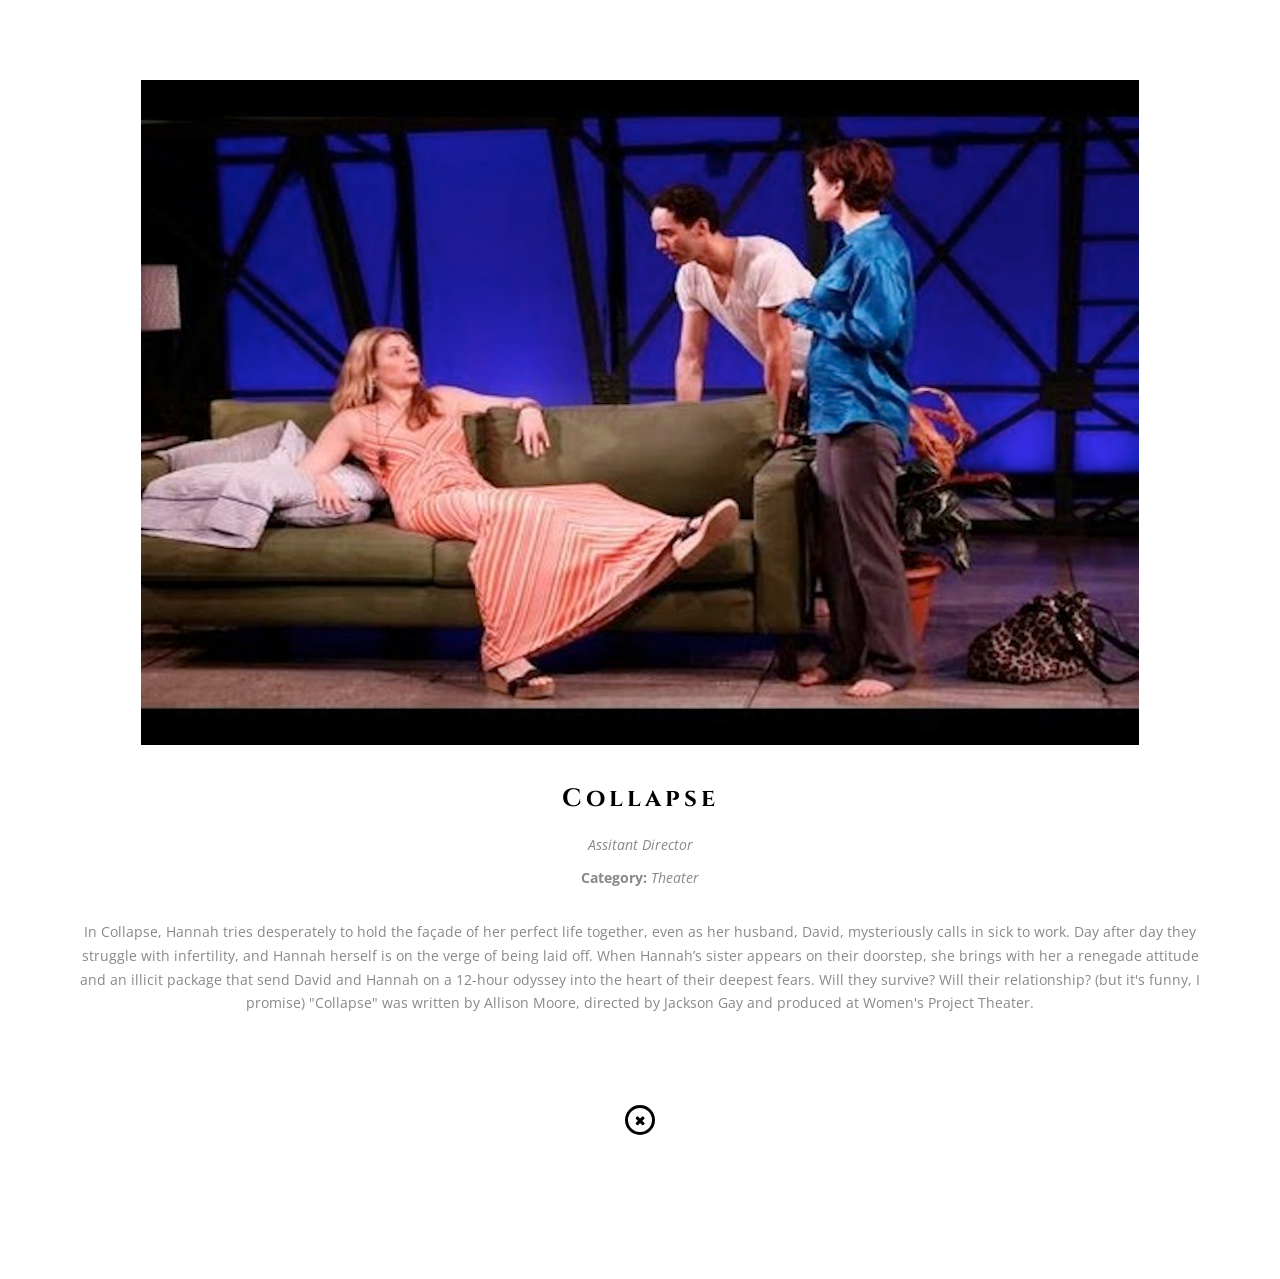
==== collapse.html @ bfcdad28 "finished project pages" ====
<!DOCTYPE html>
<html lang="en">
    <head>
        <meta http-equiv="content-type" content="text/html; charset=UTF-8">
        <meta charset="utf-8">
        <title>Rebecca Poulson - Collapse</title>
        <meta name="viewport" content="width=device-width, initial-scale=1.0">
        <meta name="description" content="">
        <meta name="author" content="">
    
        <!-- Le styles -->
        <link href="css/bootstrap.min.css" rel="stylesheet">
        <link href="css/font-awesome.min.css" rel="stylesheet">
        <link href="css/owl.carousel.css" rel="stylesheet">
        <link href="css/prettyPhoto.css" rel="stylesheet">
        <link href="css/style.css" rel="stylesheet">
        <link href='http://fonts.googleapis.com/css?family=Cinzel:400,900,700' rel='stylesheet' type='text/css'>
        <link href='http://fonts.googleapis.com/css?family=Open+Sans:400,300,300italic,400italic,700,700italic,600italic,600&amp;subset=latin,greek-ext,cyrillic-ext,greek,vietnamese,cyrillic' rel='stylesheet' type='text/css'>
        <!-- HTML5 shim, for IE6-8 support of HTML5 elements -->
        <!--[if lt IE 9]>
          <script src="http://html5shim.googlecode.com/svn/trunk/html5.js"></script>
        <![endif]-->
    
        <!-- Fav and touch icons -->
        <link rel="apple-touch-icon-precomposed" sizes="144x144" href="http://twitter.github.com/bootstrap/assets/ico/apple-touch-icon-144-precomposed.png">
        <link rel="apple-touch-icon-precomposed" sizes="114x114" href="http://twitter.github.com/bootstrap/assets/ico/apple-touch-icon-114-precomposed.png">
        <link rel="apple-touch-icon-precomposed" sizes="72x72" href="http://twitter.github.com/bootstrap/assets/ico/apple-touch-icon-72-precomposed.png">
        <link rel="apple-touch-icon-precomposed" href="http://twitter.github.com/bootstrap/assets/ico/apple-touch-icon-57-precomposed.png">
        <link rel="shortcut icon" href="images/favicon.png"><!--favicon image-->
    </head>

    <body>
        <div class="worksajax clearfix">
            <div class="content align-center clearfix">
                <div class="container work-content">
                    <div class="slider">
                        <div class="slide"><img alt="" src="images/collapsebig.jpg">
                        <!--the above photo was taken by Sara Krulwich for The New York Times -->
                        </div>
                    </div><!--/.slider-->
                    <div class="spacing40"></div>
                    <h3 class="port-title">Collapse</h3>
                    <p><i>Assitant Director</i></p>
                    <p><strong>Category:</strong> <i>Theater</i></p>
                    <div class="spacing20"></div>
                    <p>In Collapse, Hannah tries desperately to hold the façade of her perfect life together, even as her husband, David, mysteriously calls in sick to work. Day after day they struggle with infertility, and Hannah herself is on the verge of being laid off. When Hannah’s sister appears on their doorstep, she brings with her a renegade attitude and an illicit package that send David and Hannah on a 12-hour odyssey into the heart of their deepest fears. Will they survive? Will their relationship? (but it's funny, I promise) "Collapse" was written by Allison Moore, directed by Jackson Gay and produced at Women's Project Theater.</p>

                    <div class="spacing40"></div>
                    <div class="spacing40"></div>
                    <a class="close"><i class="fa fa-times"></i></a>
                </div><!--/.container-->
                <div class="spacing40"></div>
                
            </div>
        </div><!--/.worksajax-->

    <!-- Le javascript
    ================================================== -->
    <!-- Placed at the end of the document so the pages load faster -->
    <script type="text/javascript" src="js/modernizr.js"></script>
    <script type="text/javascript" src="js/jquery.js"></script>
    <script type="text/javascript" src="https://maps.google.com/maps/api/js?sensor=true"></script>
    <script type="text/javascript" src="js/jquery.ui.map.js"></script>
    <script type="text/javascript" src="js/jquery.easing.js"></script>
    <script type="text/javascript" src="js/jquery.imagesloaded.min.js"></script>
    <script type="text/javascript" src="js/bootstrap.min.js"></script> 
    <script type="text/javascript" src="js/isotope.pkgd.js"></script>
    <script type="text/javascript" src="js/jquery.fitvids.js"></script>
    <script type="text/javascript" src="js/contact.js"></script>
    <script type="text/javascript" src="js/jquery.prettyPhoto.js"></script>
    <script type="text/javascript" src="js/owl.carousel.js"></script>
    <script type="text/javascript" src="js/jquery.imagesloaded.min.js"></script>
    <script type="text/javascript" src="js/jquery.nav.js"></script>
    <script type="text/javascript" src="js/jquery.scrollTo.js"></script>
    <script type="text/javascript" src="js/jquery.sticky.js"></script>
    <script type="text/javascript" src="js/ticker.js"></script>
    <script type="text/javascript" src="js/script.js"></script>
    
    </body>
</html>
---- css/prettyPhoto.css ----
div.pp_default .pp_top,div.pp_default .pp_top .pp_middle,div.pp_default .pp_top .pp_left,div.pp_default .pp_top .pp_right,div.pp_default .pp_bottom,div.pp_default .pp_bottom .pp_left,div.pp_default .pp_bottom .pp_middle,div.pp_default .pp_bottom .pp_right{height:13px}
div.pp_default .pp_top .pp_left{background:url(../images/prettyPhoto/default/sprite.png) -78px -93px no-repeat}
div.pp_default .pp_top .pp_middle{background:url(../images/prettyPhoto/default/sprite_x.png) top left repeat-x}
div.pp_default .pp_top .pp_right{background:url(../images/prettyPhoto/default/sprite.png) -112px -93px no-repeat}
div.pp_default .pp_content .ppt{color:#f8f8f8}
div.pp_default .pp_content_container .pp_left{background:url(../images/prettyPhoto/default/sprite_y.png) -7px 0 repeat-y;padding-left:13px}
div.pp_default .pp_content_container .pp_right{background:url(../images/prettyPhoto/default/sprite_y.png) top right repeat-y;padding-right:13px}
div.pp_default .pp_next:hover{background:url(../images/prettyPhoto/default/sprite_next.png) center right no-repeat;cursor:pointer}
div.pp_default .pp_previous:hover{background:url(../images/prettyPhoto/default/sprite_prev.png) center left no-repeat;cursor:pointer}
div.pp_default .pp_expand{background:url(../images/prettyPhoto/default/sprite.png) 0 -29px no-repeat;cursor:pointer;width:28px;height:28px}
div.pp_default .pp_expand:hover{background:url(../images/prettyPhoto/default/sprite.png) 0 -56px no-repeat;cursor:pointer}
div.pp_default .pp_contract{background:url(../images/prettyPhoto/default/sprite.png) 0 -84px no-repeat;cursor:pointer;width:28px;height:28px}
div.pp_default .pp_contract:hover{background:url(../images/prettyPhoto/default/sprite.png) 0 -113px no-repeat;cursor:pointer}
div.pp_default .pp_close{width:30px;height:30px;background:url(../images/prettyPhoto/default/sprite.png) 2px 1px no-repeat;cursor:pointer}
div.pp_default .pp_gallery ul li a{background:url(../images/prettyPhoto/default/default_thumb.png) center center #f8f8f8;border:1px solid #aaa}
div.pp_default .pp_social{margin-top:7px}
div.pp_default .pp_gallery a.pp_arrow_previous,div.pp_default .pp_gallery a.pp_arrow_next{position:static;left:auto}
div.pp_default .pp_nav .pp_play,div.pp_default .pp_nav .pp_pause{background:url(../images/prettyPhoto/default/sprite.png) -51px 1px no-repeat;height:30px;width:30px}
div.pp_default .pp_nav .pp_pause{background-position:-51px -29px}
div.pp_default a.pp_arrow_previous,div.pp_default a.pp_arrow_next{background:url(../images/prettyPhoto/default/sprite.png) -31px -3px no-repeat;height:20px;width:20px;margin:4px 0 0}
div.pp_default a.pp_arrow_next{left:52px;background-position:-82px -3px}
div.pp_default .pp_content_container .pp_details{margin-top:5px}
div.pp_default .pp_nav{clear:none;height:30px;width:110px;position:relative}
div.pp_default .pp_nav .currentTextHolder{font-family:Georgia;font-style:italic;color:#999;font-size:11px;left:75px;line-height:25px;position:absolute;top:2px;margin:0;padding:0 0 0 10px}
div.pp_default .pp_close:hover,div.pp_default .pp_nav .pp_play:hover,div.pp_default .pp_nav .pp_pause:hover,div.pp_default .pp_arrow_next:hover,div.pp_default .pp_arrow_previous:hover{opacity:0.7}
div.pp_default .pp_description{font-size:11px;font-weight:700;line-height:14px;margin:5px 50px 5px 0}
div.pp_default .pp_bottom .pp_left{background:url(../images/prettyPhoto/default/sprite.png) -78px -127px no-repeat}
div.pp_default .pp_bottom .pp_middle{background:url(../images/prettyPhoto/default/sprite_x.png) bottom left repeat-x}
div.pp_default .pp_bottom .pp_right{background:url(../images/prettyPhoto/default/sprite.png) -112px -127px no-repeat}
div.pp_default .pp_loaderIcon{background:url(../images/prettyPhoto/default/loader.gif) center center no-repeat}
div.light_rounded .pp_top .pp_left{background:url(../images/prettyPhoto/light_rounded/sprite.png) -88px -53px no-repeat}
div.light_rounded .pp_top .pp_right{background:url(../images/prettyPhoto/light_rounded/sprite.png) -110px -53px no-repeat}
div.light_rounded .pp_next:hover{background:url(../images/prettyPhoto/light_rounded/btnNext.png) center right no-repeat;cursor:pointer}
div.light_rounded .pp_previous:hover{background:url(../images/prettyPhoto/light_rounded/btnPrevious.png) center left no-repeat;cursor:pointer}
div.light_rounded .pp_expand{background:url(../images/prettyPhoto/light_rounded/sprite.png) -31px -26px no-repeat;cursor:pointer}
div.light_rounded .pp_expand:hover{background:url(../images/prettyPhoto/light_rounded/sprite.png) -31px -47px no-repeat;cursor:pointer}
div.light_rounded .pp_contract{background:url(../images/prettyPhoto/light_rounded/sprite.png) 0 -26px no-repeat;cursor:pointer}
div.light_rounded .pp_contract:hover{background:url(../images/prettyPhoto/light_rounded/sprite.png) 0 -47px no-repeat;cursor:pointer}
div.light_rounded .pp_close{width:75px;height:22px;background:url(../images/prettyPhoto/light_rounded/sprite.png) -1px -1px no-repeat;cursor:pointer}
div.light_rounded .pp_nav .pp_play{background:url(../images/prettyPhoto/light_rounded/sprite.png) -1px -100px no-repeat;height:15px;width:14px}
div.light_rounded .pp_nav .pp_pause{background:url(../images/prettyPhoto/light_rounded/sprite.png) -24px -100px no-repeat;height:15px;width:14px}
div.light_rounded .pp_arrow_previous{background:url(../images/prettyPhoto/light_rounded/sprite.png) 0 -71px no-repeat}
div.light_rounded .pp_arrow_next{background:url(../images/prettyPhoto/light_rounded/sprite.png) -22px -71px no-repeat}
div.light_rounded .pp_bottom .pp_left{background:url(../images/prettyPhoto/light_rounded/sprite.png) -88px -80px no-repeat}
div.light_rounded .pp_bottom .pp_right{background:url(../images/prettyPhoto/light_rounded/sprite.png) -110px -80px no-repeat}
div.dark_rounded .pp_top .pp_left{background:url(../images/prettyPhoto/dark_rounded/sprite.png) -88px -53px no-repeat}
div.dark_rounded .pp_top .pp_right{background:url(../images/prettyPhoto/dark_rounded/sprite.png) -110px -53px no-repeat}
div.dark_rounded .pp_content_container .pp_left{background:url(../images/prettyPhoto/dark_rounded/contentPattern.png) top left repeat-y}
div.dark_rounded .pp_content_container .pp_right{background:url(../images/prettyPhoto/dark_rounded/contentPattern.png) top right repeat-y}
div.dark_rounded .pp_next:hover{background:url(../images/prettyPhoto/dark_rounded/btnNext.png) center right no-repeat;cursor:pointer}
div.dark_rounded .pp_previous:hover{background:url(../images/prettyPhoto/dark_rounded/btnPrevious.png) center left no-repeat;cursor:pointer}
div.dark_rounded .pp_expand{background:url(../images/prettyPhoto/dark_rounded/sprite.png) -31px -26px no-repeat;cursor:pointer}
div.dark_rounded .pp_expand:hover{background:url(../images/prettyPhoto/dark_rounded/sprite.png) -31px -47px no-repeat;cursor:pointer}
div.dark_rounded .pp_contract{background:url(../images/prettyPhoto/dark_rounded/sprite.png) 0 -26px no-repeat;cursor:pointer}
div.dark_rounded .pp_contract:hover{background:url(../images/prettyPhoto/dark_rounded/sprite.png) 0 -47px no-repeat;cursor:pointer}
div.dark_rounded .pp_close{width:75px;height:22px;background:url(../images/prettyPhoto/dark_rounded/sprite.png) -1px -1px no-repeat;cursor:pointer}
div.dark_rounded .pp_description{margin-right:85px;color:#fff}
div.dark_rounded .pp_nav .pp_play{background:url(../images/prettyPhoto/dark_rounded/sprite.png) -1px -100px no-repeat;height:15px;width:14px}
div.dark_rounded .pp_nav .pp_pause{background:url(../images/prettyPhoto/dark_rounded/sprite.png) -24px -100px no-repeat;height:15px;width:14px}
div.dark_rounded .pp_arrow_previous{background:url(../images/prettyPhoto/dark_rounded/sprite.png) 0 -71px no-repeat}
div.dark_rounded .pp_arrow_next{background:url(../images/prettyPhoto/dark_rounded/sprite.png) -22px -71px no-repeat}
div.dark_rounded .pp_bottom .pp_left{background:url(../images/prettyPhoto/dark_rounded/sprite.png) -88px -80px no-repeat}
div.dark_rounded .pp_bottom .pp_right{background:url(../images/prettyPhoto/dark_rounded/sprite.png) -110px -80px no-repeat}
div.dark_rounded .pp_loaderIcon{background:url(../images/prettyPhoto/dark_rounded/loader.gif) center center no-repeat}
div.dark_square .pp_left,div.dark_square .pp_middle,div.dark_square .pp_right,div.dark_square .pp_content{background:#000}
div.dark_square .pp_description{color:#fff;margin:0 85px 0 0}
div.dark_square .pp_loaderIcon{background:url(../images/prettyPhoto/dark_square/loader.gif) center center no-repeat}
div.dark_square .pp_expand{background:url(../images/prettyPhoto/dark_square/sprite.png) -31px -26px no-repeat;cursor:pointer}
div.dark_square .pp_expand:hover{background:url(../images/prettyPhoto/dark_square/sprite.png) -31px -47px no-repeat;cursor:pointer}
div.dark_square .pp_contract{background:url(../images/prettyPhoto/dark_square/sprite.png) 0 -26px no-repeat;cursor:pointer}
div.dark_square .pp_contract:hover{background:url(../images/prettyPhoto/dark_square/sprite.png) 0 -47px no-repeat;cursor:pointer}
div.dark_square .pp_close{width:75px;height:22px;background:url(../images/prettyPhoto/dark_square/sprite.png) -1px -1px no-repeat;cursor:pointer}
div.dark_square .pp_nav{clear:none}
div.dark_square .pp_nav .pp_play{background:url(../images/prettyPhoto/dark_square/sprite.png) -1px -100px no-repeat;height:15px;width:14px}
div.dark_square .pp_nav .pp_pause{background:url(../images/prettyPhoto/dark_square/sprite.png) -24px -100px no-repeat;height:15px;width:14px}
div.dark_square .pp_arrow_previous{background:url(../images/prettyPhoto/dark_square/sprite.png) 0 -71px no-repeat}
div.dark_square .pp_arrow_next{background:url(../images/prettyPhoto/dark_square/sprite.png) -22px -71px no-repeat}
div.dark_square .pp_next:hover{background:url(../images/prettyPhoto/dark_square/btnNext.png) center right no-repeat;cursor:pointer}
div.dark_square .pp_previous:hover{background:url(../images/prettyPhoto/dark_square/btnPrevious.png) center left no-repeat;cursor:pointer}
div.light_square .pp_expand{background:url(../images/prettyPhoto/light_square/sprite.png) -31px -26px no-repeat;cursor:pointer}
div.light_square .pp_expand:hover{background:url(../images/prettyPhoto/light_square/sprite.png) -31px -47px no-repeat;cursor:pointer}
div.light_square .pp_contract{background:url(../images/prettyPhoto/light_square/sprite.png) 0 -26px no-repeat;cursor:pointer}
div.light_square .pp_contract:hover{background:url(../images/prettyPhoto/light_square/sprite.png) 0 -47px no-repeat;cursor:pointer}
div.light_square .pp_close{width:75px;height:22px;background:url(../images/prettyPhoto/light_square/sprite.png) -1px -1px no-repeat;cursor:pointer}
div.light_square .pp_nav .pp_play{background:url(../images/prettyPhoto/light_square/sprite.png) -1px -100px no-repeat;height:15px;width:14px}
div.light_square .pp_nav .pp_pause{background:url(../images/prettyPhoto/light_square/sprite.png) -24px -100px no-repeat;height:15px;width:14px}
div.light_square .pp_arrow_previous{background:url(../images/prettyPhoto/light_square/sprite.png) 0 -71px no-repeat}
div.light_square .pp_arrow_next{background:url(../images/prettyPhoto/light_square/sprite.png) -22px -71px no-repeat}
div.light_square .pp_next:hover{background:url(../images/prettyPhoto/light_square/btnNext.png) center right no-repeat;cursor:pointer}
div.light_square .pp_previous:hover{background:url(../images/prettyPhoto/light_square/btnPrevious.png) center left no-repeat;cursor:pointer}
div.facebook .pp_top .pp_left{background:url(../images/prettyPhoto/facebook/sprite.png) -88px -53px no-repeat}
div.facebook .pp_top .pp_middle{background:url(../images/prettyPhoto/facebook/contentPatternTop.png) top left repeat-x}
div.facebook .pp_top .pp_right{background:url(../images/prettyPhoto/facebook/sprite.png) -110px -53px no-repeat}
div.facebook .pp_content_container .pp_left{background:url(../images/prettyPhoto/facebook/contentPatternLeft.png) top left repeat-y}
div.facebook .pp_content_container .pp_right{background:url(../images/prettyPhoto/facebook/contentPatternRight.png) top right repeat-y}
div.facebook .pp_expand{background:url(../images/prettyPhoto/facebook/sprite.png) -31px -26px no-repeat;cursor:pointer}
div.facebook .pp_expand:hover{background:url(../images/prettyPhoto/facebook/sprite.png) -31px -47px no-repeat;cursor:pointer}
div.facebook .pp_contract{background:url(../images/prettyPhoto/facebook/sprite.png) 0 -26px no-repeat;cursor:pointer}
div.facebook .pp_contract:hover{background:url(../images/prettyPhoto/facebook/sprite.png) 0 -47px no-repeat;cursor:pointer}
div.facebook .pp_close{width:22px;height:22px;background:url(../images/prettyPhoto/facebook/sprite.png) -1px -1px no-repeat;cursor:pointer}
div.facebook .pp_description{margin:0 37px 0 0}
div.facebook .pp_loaderIcon{background:url(../images/prettyPhoto/facebook/loader.gif) center center no-repeat}
div.facebook .pp_arrow_previous{background:url(../images/prettyPhoto/facebook/sprite.png) 0 -71px no-repeat;height:22px;margin-top:0;width:22px}
div.facebook .pp_arrow_previous.disabled{background-position:0 -96px;cursor:default}
div.facebook .pp_arrow_next{background:url(../images/prettyPhoto/facebook/sprite.png) -32px -71px no-repeat;height:22px;margin-top:0;width:22px}
div.facebook .pp_arrow_next.disabled{background-position:-32px -96px;cursor:default}
div.facebook .pp_nav{margin-top:0}
div.facebook .pp_nav p{font-size:15px;padding:0 3px 0 4px}
div.facebook .pp_nav .pp_play{background:url(../images/prettyPhoto/facebook/sprite.png) -1px -123px no-repeat;height:22px;width:22px}
div.facebook .pp_nav .pp_pause{background:url(../images/prettyPhoto/facebook/sprite.png) -32px -123px no-repeat;height:22px;width:22px}
div.facebook .pp_next:hover{background:url(../images/prettyPhoto/facebook/btnNext.png) center right no-repeat;cursor:pointer}
div.facebook .pp_previous:hover{background:url(../images/prettyPhoto/facebook/btnPrevious.png) center left no-repeat;cursor:pointer}
div.facebook .pp_bottom .pp_left{background:url(../images/prettyPhoto/facebook/sprite.png) -88px -80px no-repeat}
div.facebook .pp_bottom .pp_middle{background:url(../images/prettyPhoto/facebook/contentPatternBottom.png) top left repeat-x}
div.facebook .pp_bottom .pp_right{background:url(../images/prettyPhoto/facebook/sprite.png) -110px -80px no-repeat}
div.pp_pic_holder a:focus{outline:none}
div.pp_overlay{background:#000;display:none;left:0;position:absolute;top:0;width:100%;z-index:9500}
div.pp_pic_holder{display:none;position:absolute;width:100px;z-index:10000}
.pp_content{height:40px;min-width:40px}
* html .pp_content{width:40px}
.pp_content_container{position:relative;text-align:left;width:100%}
.pp_content_container .pp_left{padding-left:20px}
.pp_content_container .pp_right{padding-right:20px}
.pp_content_container .pp_details{float:left;margin:10px 0 2px}
.pp_description{display:none;margin:0}
.pp_social{float:left;margin:0}
.pp_social .facebook{float:left;margin-left:5px;width:80px;overflow:hidden}
.pp_social .twitter{float:left}
.pp_nav{clear:right;float:left;margin:3px 10px 0 0}
.pp_nav p{float:left;white-space:nowrap;margin:2px 4px}
.pp_nav .pp_play,.pp_nav .pp_pause{float:left;margin-right:4px;text-indent:-10000px}
a.pp_arrow_previous,a.pp_arrow_next{display:block;float:left;height:15px;margin-top:3px;overflow:hidden;text-indent:-10000px;width:14px}
.pp_hoverContainer{position:absolute;top:0;width:100%;z-index:2000}
.pp_gallery{display:none;left:50%;margin-top:-50px;position:absolute;z-index:10000}
.pp_gallery div{float:left;overflow:hidden;position:relative}
.pp_gallery ul{float:left;height:35px;position:relative;white-space:nowrap;margin:0 0 0 5px;padding:0}
.pp_gallery ul a{border:1px rgba(0,0,0,0.5) solid;display:block;float:left;height:33px;overflow:hidden}
.pp_gallery ul a img{border:0}
.pp_gallery li{display:block;float:left;margin:0 5px 0 0;padding:0}
.pp_gallery li.default a{background:url(../images/prettyPhoto/facebook/default_thumbnail.gif) 0 0 no-repeat;display:block;height:33px;width:50px}
.pp_gallery .pp_arrow_previous,.pp_gallery .pp_arrow_next{margin-top:7px!important}
a.pp_next{background:url(../images/prettyPhoto/light_rounded/btnNext.png) 10000px 10000px no-repeat;display:block;float:right;height:100%;text-indent:-10000px;width:49%}
a.pp_previous{background:url(../images/prettyPhoto/light_rounded/btnNext.png) 10000px 10000px no-repeat;display:block;float:left;height:100%;text-indent:-10000px;width:49%}
a.pp_expand,a.pp_contract{cursor:pointer;display:none;height:20px;position:absolute;right:30px;text-indent:-10000px;top:10px;width:20px;z-index:20000}
a.pp_close{position:absolute;right:0;top:0;display:block;line-height:22px;text-indent:-10000px}
.pp_loaderIcon{display:block;height:24px;left:50%;position:absolute;top:50%;width:24px;margin:-12px 0 0 -12px}
#pp_full_res{line-height:1!important}
#pp_full_res .pp_inline{text-align:left}
#pp_full_res .pp_inline p{margin:0 0 15px}
div.ppt{color:#fff;display:none;font-size:17px;z-index:9999;margin:0 0 5px 15px}
div.pp_default .pp_content,div.light_rounded .pp_content{background-color:#fff}
div.pp_default #pp_full_res .pp_inline,div.light_rounded .pp_content .ppt,div.light_rounded #pp_full_res .pp_inline,div.light_square .pp_content .ppt,div.light_square #pp_full_res .pp_inline,div.facebook .pp_content .ppt,div.facebook #pp_full_res .pp_inline{color:#000}
div.pp_default .pp_gallery ul li a:hover,div.pp_default .pp_gallery ul li.selected a,.pp_gallery ul a:hover,.pp_gallery li.selected a{border-color:#fff}
div.pp_default .pp_details,div.light_rounded .pp_details,div.dark_rounded .pp_details,div.dark_square .pp_details,div.light_square .pp_details,div.facebook .pp_details{position:relative}
div.light_rounded .pp_top .pp_middle,div.light_rounded .pp_content_container .pp_left,div.light_rounded .pp_content_container .pp_right,div.light_rounded .pp_bottom .pp_middle,div.light_square .pp_left,div.light_square .pp_middle,div.light_square .pp_right,div.light_square .pp_content,div.facebook .pp_content{background:#fff}
div.light_rounded .pp_description,div.light_square .pp_description{margin-right:85px}
div.light_rounded .pp_gallery a.pp_arrow_previous,div.light_rounded .pp_gallery a.pp_arrow_next,div.dark_rounded .pp_gallery a.pp_arrow_previous,div.dark_rounded .pp_gallery a.pp_arrow_next,div.dark_square .pp_gallery a.pp_arrow_previous,div.dark_square .pp_gallery a.pp_arrow_next,div.light_square .pp_gallery a.pp_arrow_previous,div.light_square .pp_gallery a.pp_arrow_next{margin-top:12px!important}
div.light_rounded .pp_arrow_previous.disabled,div.dark_rounded .pp_arrow_previous.disabled,div.dark_square .pp_arrow_previous.disabled,div.light_square .pp_arrow_previous.disabled{background-position:0 -87px;cursor:default}
div.light_rounded .pp_arrow_next.disabled,div.dark_rounded .pp_arrow_next.disabled,div.dark_square .pp_arrow_next.disabled,div.light_square .pp_arrow_next.disabled{background-position:-22px -87px;cursor:default}
div.light_rounded .pp_loaderIcon,div.light_square .pp_loaderIcon{background:url(../images/prettyPhoto/light_rounded/loader.gif) center center no-repeat}
div.dark_rounded .pp_top .pp_middle,div.dark_rounded .pp_content,div.dark_rounded .pp_bottom .pp_middle{background:url(../images/prettyPhoto/dark_rounded/contentPattern.png) top left repeat}
div.dark_rounded .currentTextHolder,div.dark_square .currentTextHolder{color:#c4c4c4}
div.dark_rounded #pp_full_res .pp_inline,div.dark_square #pp_full_res .pp_inline{color:#fff}
.pp_top,.pp_bottom{height:20px;position:relative}
* html .pp_top,* html .pp_bottom{padding:0 20px}
.pp_top .pp_left,.pp_bottom .pp_left{height:20px;left:0;position:absolute;width:20px}
.pp_top .pp_middle,.pp_bottom .pp_middle{height:20px;left:20px;position:absolute;right:20px}
* html .pp_top .pp_middle,* html .pp_bottom .pp_middle{left:0;position:static}
.pp_top .pp_right,.pp_bottom .pp_right{height:20px;left:auto;position:absolute;right:0;top:0;width:20px}
.pp_fade,.pp_gallery li.default a img{display:none}
---- css/style.css ----
/*
Template Name: Beuh - One Page Portfolio Template
Theme URI: http://themeforest.net/user/ridianur
Author: ridianur
Author URI:  http://themeforest.net/user/ridianur
*/

/* -----------------------------------------------------------
TABLE OF CONTENTS:
--------------------------------------------------------------
GENERAL SECTION
HEADER SECTION
SLIDER SECTION
CONTENTS SECTION
ABOUT SECTION
BIG BACKGROUND SECTION
PORTFOLIO SECTION
PRICING TABLE
CONTACT SECTION
MAP SECTION
FOOTER SECTION
BLOG SECTION
--SIDEBAR SECTION
--COMMENTS SECTION
MEDIA QUERIES
-------------------------------------------------------------

------------------------------------------------------------*/

/*-----------------------------------------GENERAL SECTION--------------------------------------------------*/
body, html {
	height: 100%;
}
body {
	color: #888;
	font-size: 14px;
	line-height: 1.7;
	background-color: #fff;
	font-family: 'Open Sans', sans-serif;
}
[class^="icon-"]:before, [class*=" icon-"]:before {
	cursor: inherit;
}
a {
	color: #999;
	text-decoration: none;
	transition: ease .3s;
	-webkit-transition: ease .3s;
	-moz-transition: ease .3s;
	-o-transition: ease .3s;
	-ms-transition: ease .3s;
}
a:hover {
	text-decoration: none;
	color: #333;
}
a:focus {
	outline: none;
	color: #999999;
	text-decoration: none;
}
h1, h2, h3, h4, h5, h6 {
	font-weight: bold;
	font-family: 'Cinzel', serif;
	color: #000;
}
iframe {
	border: none;
	width: 100%;
}
img {
	max-width: 100%;
}
.content {
	background: #fff;
	padding: 100px 0;
	position:relative;
	z-index:1;
}
.content-title {
	letter-spacing: 2px;
	margin: 0 0 40px;
	text-transform: uppercase;
}
.content-divider {
	margin: 40px 0 80px;
	width: 100%;
	height: 1px;
	background: #ccc;
}
.spacing20 {
	width: 100%;
	height: 20px;
}
.spacing30 {
	width: 100%;
	height: 30px;
}
.spacing40 {
	width: 100%;
	height: 40px;
}

ul, ol {
	list-style-position: outside;
	list-style-type: square;
	margin: 0;
	padding: 0 0 0 20px;
}
.clearboth {
	clear: both;
}
.content {
	padding: 80px 0;
	background: #fff;
}
.black-bg {
	background: #1f1f1f;
}
.grey-bg {
	background: #f0f0f0;
}
/* Preloader */
#preloader {
	position: fixed;
	top: 0;
	left: 0;
	right: 0;
	bottom: 0;
	background-color: #fff; /* change if the mask should have another color then white */
	z-index: 999999; /* makes sure it stays on top */
}
#status {
	width: 200px;
	height: 200px;
	position: absolute;
	left: 50%; /* centers the loading animation horizontally one the screen */
	top: 50%; /* centers the loading animation vertically one the screen */
	background-image: url(../images/preloader.gif); /* path to your loading animation */
	background-repeat: no-repeat;
	background-position: center bottom;
	text-align:center;
	margin: -100px 0 0 -100px; /* is width and height divided by two */
}
#status p {
	text-align: center;
}
/*---------------------HEADER SECTION----------------------------*/
.header {
	left: 0;
	position: absolute;
	top: 0;
	width: 100%;
	z-index: 999;
}
.menu-box {
	text-align: right;
}
.navigation {
	list-style: none outside none;
	margin: 0;
	overflow: hidden;
	padding: 0;
	float: right;
}
.navigation li {
	float: left;
}
.navigation li a {
	color: #ffffff;
	display: block;
	font-size: 14px;
	font-weight: bold;
	padding: 30px 20px;
	letter-spacing: 2px;
	text-transform: uppercase;
}
.navigation .current > a,.navigation li a:hover {
    color: #bfbfbf;
}
.for-sticky {
    padding: 20px 0;
    transition: all 0.5s ease-out 0s;
	-webkit-transition: all 0.5s ease-out 0s;
	-moz-transition: all 0.5s ease-out 0s;
	-o-transition: all 0.5s ease-out 0s;
	-ms-transition: all 0.5s ease-out 0s;
    width: 100%;
}
.shrink .for-sticky {
    background: none repeat scroll 0 0 #1f1f1f;
    padding: 5px 0;
	-webkit-backface-visibility:hidden;
}
.box-mobile {
    float: right;
    padding-right: 30px;
}
.mobile-menu {
    background: none repeat scroll 0 0 #ffffff;
    display: block;
    height: 0;
    list-style: none outside none;
    margin: 0;
    overflow: hidden;
    position: absolute;
    right: 0;
    text-align: center;
    top: 100%;
    width: 100%;
    z-index: 3;
}
.mobile-menu.in{
	border: 1px solid #EEEEEE;
	max-height: 480px;
    overflow-x: hidden;
    overflow-y: auto;
	height:auto;
}
.mobile-menu li a {
    display: block;
    font-size: 11px;
    padding: 8px 15px;
	text-decoration:none;
    text-transform: uppercase;
	border-top:none;
}
.menu-btn {
    border: 3px solid;
    cursor: pointer;
	border-radius:100px;
    height: 30px;
    line-height: 24px;
    margin: 27px 0;
    text-align: center;
    width: 30px;
    z-index: 3;
	color:#fff;
}
/*-------------------SLIDER SECTION----------------------------------*/

.img-bg {
	background-position: center center;
	background-size: cover;
}
.slider-mask {
	background-color: rgba(20, 20, 20, 0.4);
	height: 100%;
	left: 0;
	position: absolute;
	top: 0;
	width: 100%;
}
.caption-box {
	padding: 14% 0;
	text-align: center;
	position:relative;
	z-index:1;
}
.liner {
	background: none repeat scroll 0 0 #ffffff;
	display: inline-block;
	height: 50px;
	margin: 20px 0;
	width: 1px;
	opacity: 0.6;
}
.caption-box p {
	color: #ffffff;
	font-size: 14px;
	font-weight: 300;
	letter-spacing: 2px;
	margin: 20px 0 40px;
	text-transform: uppercase;
}
.caption-box h3 {
	color: #ffffff;
	font-size: 50px;
	letter-spacing: 5px;
	margin: 40px 0 10px;
	line-height: 1;
	text-transform: capitalize;
}
.align-center {
	text-align: center;
}
#home .owl-pagination {
    height: 80px;
    margin-top: -80px;
    position: relative;
    text-align: center;
    width: 100%;
    z-index: 1;
}
#home .owl-page.active {
    background: none repeat scroll 0 0 rgba(255, 255, 255, 0.1);
    border-radius: 100px;
}
#home .owl-page span {
    background: none repeat scroll 0 0 #ffffff;
    border-radius: 100px;
    display: inline-block;
    height: 5px;
    text-align: center;
    width: 5px;
}
#home .owl-page {
    display: inline-block;
    height: 30px;
    line-height: 25px;
    margin: 2px;
    width: 30px;
}
.slider .slide{display:none;}
.slider .slide:first-child{display:block;}
/*-------------------CONTENTS SECTION----------------------------------*/
.head-title {
	font-size: 35px;
	letter-spacing: 4px;
	margin: 0 0 10px;
	position: relative;
}
.black-bg .head-title, .black-bg p {
	color: #fff;
}
.black-bg .head-title:after {
	background: #fff;
}
.small-title {
	font-size: 20px;
	letter-spacing: 1px;
	margin: 0 0 20px;
}
.sub-title {
	font-size: 14px;
	font-weight: 300;
	letter-spacing: 6px;
	margin: 0 0 20px;
	text-transform: uppercase;
}
/*---------------------ABOUT SECTION-----------------------------------------*/
.head-icon {
    color: #1f1f1f;
    display: inline-block;
    font-size: 30px;
    height: 54px;
    line-height: 50px;
    margin-bottom: 10px;
    width: 54px;
}
.team-social {
    list-style: none outside none;
    margin: 0;
    padding: 0;
}
.team-social > li {
    display: inline-block;
}
.team-social a {
    background: none repeat scroll 0 0 #1f1f1f;
    border: 3px solid #1f1f1f;
    border-radius: 100px;
    color: #ffffff;
    display: block;
    font-size: 16px;
    height: 40px;
    line-height: 33px;
    margin-right: 2px;
    text-align: center;
    width: 40px;
}
.team-social a:hover{color:#1f1f1f;background:#fff;}
#team .small-title {
    margin: 0;
}
.team-post {
    color: #555555;
    font-size: 13px;
    letter-spacing: 4px;
    margin-bottom: 20px;
    text-transform: uppercase;
}
.team-spacing{height:200px;width:100%;}
#team .owl-pagination {
    height: 80px;
    margin-top: -80px;
    position: relative;
    text-align: center;
    width: 100%;
    z-index: 1;
}
#team .owl-page.active {
    background: none repeat scroll 0 0 rgba(0, 0, 0, 0.3);
    border-radius: 100px;
}
#team .owl-page span {
    background: none repeat scroll 0 0 #1f1f1f;
    border-radius: 100px;
    display: inline-block;
    height: 5px;
    text-align: center;
    width: 5px;
}
#team .owl-page {
    display: inline-block;
    height: 30px;
    line-height: 25px;
    margin: 2px;
    width: 30px;
}
.team-inner img{width:100%;}
/*---------------------BIG BACKGROUND SECTION-----------------------------------------*/
.bg {position:relative;overflow:hidden;}
.para-img {
	background-attachment: fixed;
	background-position: center center;
	background-repeat: no-repeat;
	background-size: cover;
	position:relative;
    height: 100%;
    left: 0;
    position: absolute;
    top: 0;
    width: 100%;
    z-index: -1;
}
.no-para .para-img {
	background-attachment: scroll;
}
.bg1 .para-img{
	background-image: url("../mural.jpg");
}
.bg2 .para-img{
	background-image: url("../images/mural.jpg");
}
.bg3 .para-img{
	background-image: url("../images/mural.jpg");
}
.big-text {
	color: #ffffff;
	padding-bottom: 200px;
	padding-top: 200px;
	position: relative;
	text-align: center;
	z-index: 1;
}
.bg-mask {
	background-color: rgba(0, 0, 0, 0.8);
	left: 0;
	position: absolute;
	width:100%;
	height:100%;
	top: 0;
	z-index: 0;
}
.big-text h3 {
	color: #ffffff;
	font-size: 20px;
	font-weight: normal;
	letter-spacing: 4px;
	line-height: 1.8;
	margin: auto auto 40px;
	max-width: 800px;
}
.big-text i {
	border: 3px solid;
	border-radius: 100px;
	clear: both;
	display: inline-block;
	font-size: 16px;
	height: 40px;
	line-height: 34px;
	width: 40px;
}
.big-text p {
	font-size: 14px;
	font-weight: 300;
	letter-spacing: 6px;
	margin-bottom: 20px;
	text-transform: uppercase;
}
/*----------------------------PORTFOLIO SECTION----------------------------------*/
.port-filter {
    list-style: none outside none;
    margin: 0;
    padding: 0;
	text-align:center;
}
.port-filter > li {
    display: inline-block;
}

.portfolio-body {
    transition: height 0.3s ease 0s;
	-webkit-transition: height 0.3s ease 0s;
	-moz-transition: height 0.3s ease 0s;
	-o-transition: height 0.3s ease 0s;
	-ms-transition: height 0.3s ease 0s;
	max-width:100%;
}
.port-filter a {
    background: none repeat scroll 0 0 #ffffff;
    display: block;
    font-size: 11px;
    letter-spacing: 3px;
    margin: 0 2px;
    padding: 8px 20px;
    text-transform: uppercase;
}
.port-filter .active {
    color: #333333;
    cursor: default;
}
.port-item{max-width:100%;}
.port-ajax {
    display: block;
    position: relative;
}
.port-hov {
    height: 100%;
    left: 0;
    position: absolute;
    text-align: center;
    top: 0;
    width: 100%;
	opacity:0;
	background:none repeat scroll 0 0 rgba(0, 0, 0, 0.7);
	transition: ease .3s;
	-webkit-transition: ease .3s;
	-moz-transition: ease .3s;
	-o-transition: ease .3s;
	-ms-transition: ease .3s;
}
.port-hov:hover{opacity:1;}
.port-content {
    padding: 0 20px;
    position: absolute;
    top: 50%;
	-webkit-transform: translateY(-50%);
   -ms-transform: translateY(-50%);
    transform: translateY(-50%);
	width:100%;
}
.port-client {
    color: #ffffff;
    font-size: 11px;
    letter-spacing: 4px;
    margin: 0;
    text-transform: uppercase;
}
.port-content > h3 {
    color: #ffffff;
    font-size: 18px;
    letter-spacing: 6px;
    line-height: 1.2;
    margin: 5px 0 0;
}
.close {
    border: 3px solid;
    border-radius: 100px;
    color: #000000;
    display: inline-block;
    float: none;
    font-size: 13px;
    height: 30px;
    line-height: 24px;
    opacity: 1;
    text-align: center;
    text-shadow: 0 0 0;
    width: 30px;
}
.port-title {
    font-size: 25px;
    letter-spacing: 4px;
    margin: 0 0 20px;
}
.slide-nav {
    border: 3px solid;
    color: #FFFFFF;
    font-size: 15px;
    height: 40px;
    left: 10px;
    line-height: 34px;
    margin-top: -20px;
    position: absolute;
	border-radius:100px;
    text-align: center;
    top: 50%;
    width: 40px;
	opacity:0.5;
	transition: .5s;
	-webkit-transition:.5s;
	-moz-transition: .5s;
	-o-transition: .5s;
	-ms-transition: .5s;
}
.slide-nav.inright {
    left: auto;
    right: 10px;
}
.slide-nav:hover{opacity:1;}
.go-btn {
    background: none repeat scroll 0 0 #1f1f1f;
    border: 3px solid #1f1f1f;
    clear: both;
    color: #ffffff;
    display: inline-block;
    font-size: 10px;
    font-weight: bold;
    letter-spacing: 3px;
    padding: 10px 20px;
    text-transform: uppercase;
}
.go-btn:hover{color:#1f1f1f;background:#fff;}
.work-content{position:relative;}
.portfolio-gallery div{width:33.3%;float:left;}
.portfolio-gallery a{position:relative;display:block;}
.portfolio-gallery a span {
    background: none repeat scroll 0 0 rgba(0, 0, 0, 0.7);
    height: 100%;
    left: 0;
	opacity:0;
    position: absolute;
    top: 0;
    width: 100%;
	transition: .3s;
	-webkit-transition:.3s;
	-moz-transition: .3s;
	-o-transition: .3s;
	-ms-transition: .3s;
}
.portfolio-gallery a i {
	opacity:0;
    color: #FFFFFF;
    display: block;
    font-size: 15px;
    height: 40px;
    left: 50%;
    line-height: 34px;
	border:3px solid;
    margin-left: -20px;
    margin-top: -20px;
    position: absolute;
    text-align: center;
    top: 50%;
    width: 40px;
	border-radius:100px;
	transition: .5s;
	-webkit-transition:.5s;
	-moz-transition: .5s;
	-o-transition: .5s;
	-ms-transition: .5s;
}
.portfolio-gallery a:hover span,.portfolio-gallery a:hover i{opacity:1;}
a.pp_previous,a.pp_next{
	transition: none;
	-webkit-transition:none;
	-moz-transition: none;
	-o-transition: none;
	-ms-transition: none;
}
/*----------------------------PRICING TABLE----------------------------------*/
.p-table {
    background: none repeat scroll 0 0 #ffffff;
    border: 4px double #000000;
    margin: auto;
    max-width: 300px;
    padding: 40px 20px;
    text-align: center;
}
.p-table h3 {
    font-size: 20px;
    letter-spacing: 2px;
    margin: 0;
}
.p-table i {
    color: #aaaaaa;
    display: inline-block;
    font-size: 50px;
    height: 50px;
    line-height: 50px;
    margin: 20px 0;
    position: relative;
    width: 50px;
}
.p-table p {
    border-bottom: 1px solid #eeeeee;
    margin: 0 20px;
    padding: 10px;
}
.p-table a {
    border: 2px solid #1f1f1f;
    display: inline-block;
    font-size: 12px;
    font-weight: bold;
    letter-spacing: 2px;
    margin-top: 40px;
    padding: 10px 20px;
    text-transform: uppercase;
	color:#fff;
	background:#1f1f1f;
}
.p-table a:hover{color:#1f1f1f;background:#fff;border-color:#1f1f1f;}
.p-table .p-price {
    border: medium none;
    font-size: 14px;
    font-weight: 300;
    letter-spacing: 3px;
    line-height: 1;
    margin: 0;
    text-transform: uppercase;
}
/*-----------------------------CONTACT SECTION-----------------------------------*/

form input,form textarea {
	-moz-box-sizing: border-box;
	box-sizing: border-box;
	border: 1px solid #ddd;
	color: #888;
	line-height: inherit;
	padding: 12px 20px;
	width: 100%;
	font-size:14px;
	background: #fff;
}
#MyContactForm{text-align:left;}
#MyContactForm p span {
    display: block;
    letter-spacing: 2px;
    text-transform: uppercase;
}
input:focus, textarea:focus {
	border-color: #aaa;
}
::-webkit-input-placeholder {
 color: #999;
}
#MyContactForm p label {
    cursor: text;
    display: block;
    margin: 0;
    position: relative;
    top: 0;
    width: 100%;
}
:-moz-placeholder { /* Firefox 18- */
 color: #999;
}

::-moz-placeholder {  /* Firefox 19+ */
 color: #999;
}

:-ms-input-placeholder {
 color: #999;
}
#form-wrapper #MyContactForm .error {
    bottom: 12px;
    color: #FF0000;
    font-family: inherit;
    font-size: 12px;
    font-weight: normal;
    left: auto;
	font-style:italic;
    letter-spacing: 0;
    position: absolute;
    right: 20px;
    text-transform: capitalize;
    width: auto;
}
.contact-btn {
    background: none repeat scroll 0 0 #1f1f1f;
    color: #ffffff;
    display: inline-block;
    font-family: open sans;
    font-weight: bold;
    letter-spacing: 2px;
    padding:10px 30px;
    text-decoration: none;
    text-transform: uppercase;
}
.contact-btn:hover {
	background: #888;
	color: #fff;
}
#MyContactForm p {
	position: relative;
}
.address-list > li {
    display: inline-block;
    margin-bottom: 10px;
    margin-right: 10px;
}
.address-list {
    list-style: none outside none;
    margin: 0;
    padding: 0;
}
.address-list i {
    border: 3px solid;
    display: inline-block;
    height: 30px;
    line-height: 24px;
    text-align: center;
    width: 30px;
}
.response h3 {
    letter-spacing: 2px;
    margin: 10px 0 25px;
    text-transform: uppercase;
}
/*----------------------------MAP SECTION-------------------------*/
#map_canvas{height:500px;}
#map_canvas img {
    max-width: inherit;
}
.box-map {
    line-height: 1;
    padding: 20px 0 20px 20px;
	width:100%;
	text-align:center;
}
.box-map h3 {
    color: #777777;
    font-family: inherit;
    font-size: 20px;
}
#map_canvas .box-map img{max-width:100%;}
/*----------------------------FOOTER SECTION-------------------------*/
.footer-icon {
    list-style: none outside none;
    margin: 0;
    padding: 0;
    text-align: center;
}
.footer-icon > li {
    display: inline-block;
    margin: 3px;
}
.footer-icon a {
    border: 3px solid;
    border-radius: 100px;
    display: block;
    height: 40px;
    line-height: 34px;
    text-align: center;
    width: 40px;
}
#footer p {
    font-size: 13px;
}
/*------------------BLOG SECTION------------------------------------*/
.blog-page .header {
    background: none repeat scroll 0 0 #1f1f1f;
    padding: 20px 0;
    position: relative;
}
.pagination > .active > a, .pagination > .active > span, .pagination > .active > a:hover, .pagination > .active > span:hover, .pagination > .active > a:focus, .pagination > .active > span:focus {
    background-color: #000000;
    border-color: #000000;
    color: #FFFFFF;
    cursor: default;
    z-index: 2;
}
.pagination li a:hover{color:#1f1f1f;}
.blog-title {
    font-size: 27px;
    letter-spacing: 3px;
    margin: 0;
    text-transform: capitalize;
}
.post-detail div {
    display: inline-block;
    font-size: 12px;
    padding-right: 10px;
}
.post-detail i {
    color: #1f1f1f;
    height: 30px;
    letter-spacing: 0;
    line-height: 26px;
    padding-right: 2px;
    text-align: center;
    vertical-align: baseline;
    width: 30px;
	font-weight:700;
}
.post-detail p {
   margin:0;
}
.blog-box {
    border-bottom: 4px solid #1f1f1f;
    margin-bottom: 20px;
    min-height: 60px;
    padding-bottom: 20px;
    position: relative;
}
.post-date {
    background: none repeat scroll 0 0 #1f1f1f;
    border-radius: 100px;
    color: #ffffff;
    font-size: 11px;
    font-style: italic;
    height: 45px;
    left: 0;
    line-height: 1;
    margin-top: -28px;
    padding: 10px;
    position: absolute;
    text-align: center;
    top: 50%;
    width: 45px;
}
.post-date span {
    display: block;
}
.blog-box > a, .single-blog .blog-title {
    display: block;
    padding-left: 60px;
    padding-top: 10px;
}
.post-detail {
    padding-top: 10px;
}
.blog-post {
    border-bottom: 1px solid #ddd;
    margin-bottom: 40px;
}

/*-----------------------------------------SIDEBAR SECTION-------------------------------------------*/
.widgettitle {
    font-size: 18px;
    letter-spacing: 1px;
    margin: 0 0 20px;
    text-transform: capitalize;
}
.widget {
    border-top: 4px solid #1f1f1f;
    margin-bottom: 40px;
    padding-top: 20px;
}
.widget ul {
    padding: 0 0 0 20px;
}
#searchform {
    margin: 10px 20px;
    position: relative;
}
#searchform #s {
    background: none repeat scroll 0 0 rgba(0, 0, 0, 0);
    border: 1px solid #ddd;
    display: block;
    height: 50px;
    margin: 0;
    padding: 10px 45px 10px 10px;
    width: 100%;
}
#searchform #s:focus{border-color:#aaa;}
#searchform #searchsubmit {
    background: url("../images/search.png") no-repeat scroll center center #aaa;
    height: 30px;
    right: 10px;
    line-height: 1;
    margin-top: -15px;
    padding: 0;
    position: absolute;
    text-indent: -99999px;
    top: 50%;
    transition: all 0.3s ease 0s;
	-webkit-transition: all 0.3s ease 0s;
	-moz-transition: all 0.3s ease 0s;
	-o-transition: all 0.3s ease 0s;
	-ms-transition: all 0.3s ease 0s;
    width: 30px;
	border:none;
	border-radius: 100px;
}
#searchform #searchsubmit:hover{background-color:#333;}
.widget ul li {
    margin-bottom: 5px;
}
.tagcloud a {
    background: none repeat scroll 0 0 #1f1f1f;
    border: 2px solid #1f1f1f;
    color: #ffffff;
    display: inline-block;
    font-size: 12px;
    letter-spacing: 2px;
    margin-bottom: 5px;
    padding: 4px 10px;
    text-transform: uppercase;
}
.tagcloud a:hover{border-color:#1f1f1f;color:#1f1f1f;background:#fff;}
/*-------------COMMENTS SECTION-------------*/
.comment-list, .com-child {
    list-style: none outside none;
    margin: 0;
    overflow: hidden;
}
.comment-list{padding:0;}
.comment-ava > img {
    border: 1px solid #ddd;
    padding: 5px;
    width: 100px;
}
.comment-ava {
    float: left;
    padding-right: 20px;
    width: 20%;
}
.com-box {
    float: left;
    width: 80%;
}
.comment-list .comment {
    display: block;
    margin: 10px 0;
    overflow: hidden;
}
.com-author {
    color: #555555;
    font-weight: bold;
	margin:0;
	font-size: 16px;
}
.com-reply {
    float: right;
}
.com-meta {
    font-size: 12px;
    font-style: italic;
}
.comment-content {
    border-bottom: 1px solid #eee;
    overflow: hidden;
    padding: 20px 0;
}
.com-btn {
    background: none repeat scroll 0 0 #1f1f1f;
    color: #FFFFFF;
    display: inline-block;
    letter-spacing: 2px;
	font-weight: bold;
    padding: 10px 18px;
    text-decoration: none;
    text-transform: uppercase;
	width:auto;
	transition: all 0.3s ease 0s;
	-webkit-transition: all 0.3s ease 0s;
	-moz-transition: all 0.3s ease 0s;
	-o-transition: all 0.3s ease 0s;
	-ms-transition: all 0.3s ease 0s;
}

.com-btn:hover{background:#888;color:#fff;}
.comment-top > span {
    display: block;
    font-size: 13px;
    font-weight: bold;
    letter-spacing: 2px;
    text-transform: uppercase;
}
.title-strong{
    font-size: 20px;
    letter-spacing: 2px;
    margin: 0;
    text-transform: uppercase;
}
.pagination > li > a, .pagination > li > span{color:inherit;}
/*-----------------------------media queries-----------------------------------*/
@media (min-width:768px) and (max-width:979px) {
.team-spacing{height:100px;}
.team-inner img {
    max-width: 500px;
}
.team-inner{text-align:center;}
.port-filter > li{margin-bottom:5px;}
}
@media (max-width: 767px) {
.caption-box .liner{display:none;}
.caption-box {
    padding: 20% 0;
}
.caption-box h3 {
    font-size: 40px;
}
.team-spacing {
    height: 50px;
}
.team-inner img {
    max-width: 500px;
}
.team-inner{text-align:center;}
.port-filter > li{margin-bottom:5px;}
.blog-box > a, .single-blog .blog-title{padding-left:0;}
.post-date {
    left: auto;
    margin: 0;
    position: relative;
    top: auto;
}
.blog-title {
    font-size: 23px;
}
}
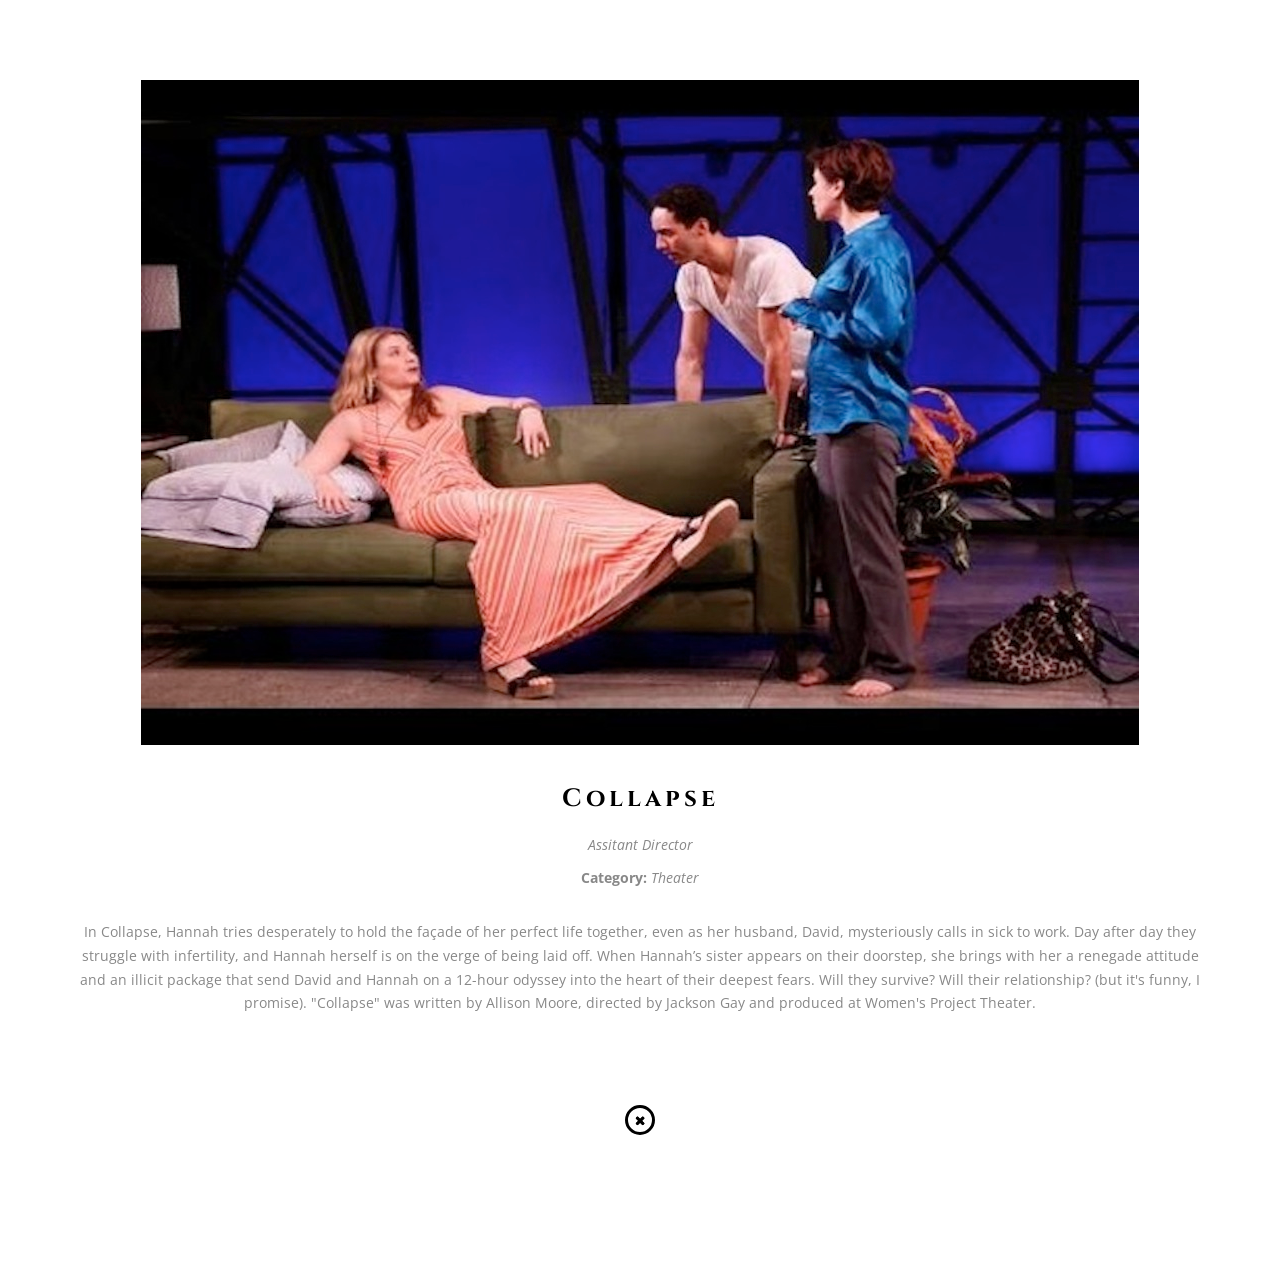
==== commit f25b32b1: "fixin broken links" ====
--- a/collapse.html
+++ b/collapse.html
@@ -43,7 +43,7 @@
                     <p><i>Assitant Director</i></p>
                     <p><strong>Category:</strong> <i>Theater</i></p>
                     <div class="spacing20"></div>
-                    <p>In Collapse, Hannah tries desperately to hold the façade of her perfect life together, even as her husband, David, mysteriously calls in sick to work. Day after day they struggle with infertility, and Hannah herself is on the verge of being laid off. When Hannah’s sister appears on their doorstep, she brings with her a renegade attitude and an illicit package that send David and Hannah on a 12-hour odyssey into the heart of their deepest fears. Will they survive? Will their relationship? (but it's funny, I promise) "Collapse" was written by Allison Moore, directed by Jackson Gay and produced at Women's Project Theater.</p>
+                    <p>In Collapse, Hannah tries desperately to hold the façade of her perfect life together, even as her husband, David, mysteriously calls in sick to work. Day after day they struggle with infertility, and Hannah herself is on the verge of being laid off. When Hannah’s sister appears on their doorstep, she brings with her a renegade attitude and an illicit package that send David and Hannah on a 12-hour odyssey into the heart of their deepest fears. Will they survive? Will their relationship? (but it's funny, I promise). "Collapse" was written by Allison Moore, directed by Jackson Gay and produced at Women's Project Theater.</p>
 
                     <div class="spacing40"></div>
                     <div class="spacing40"></div>
